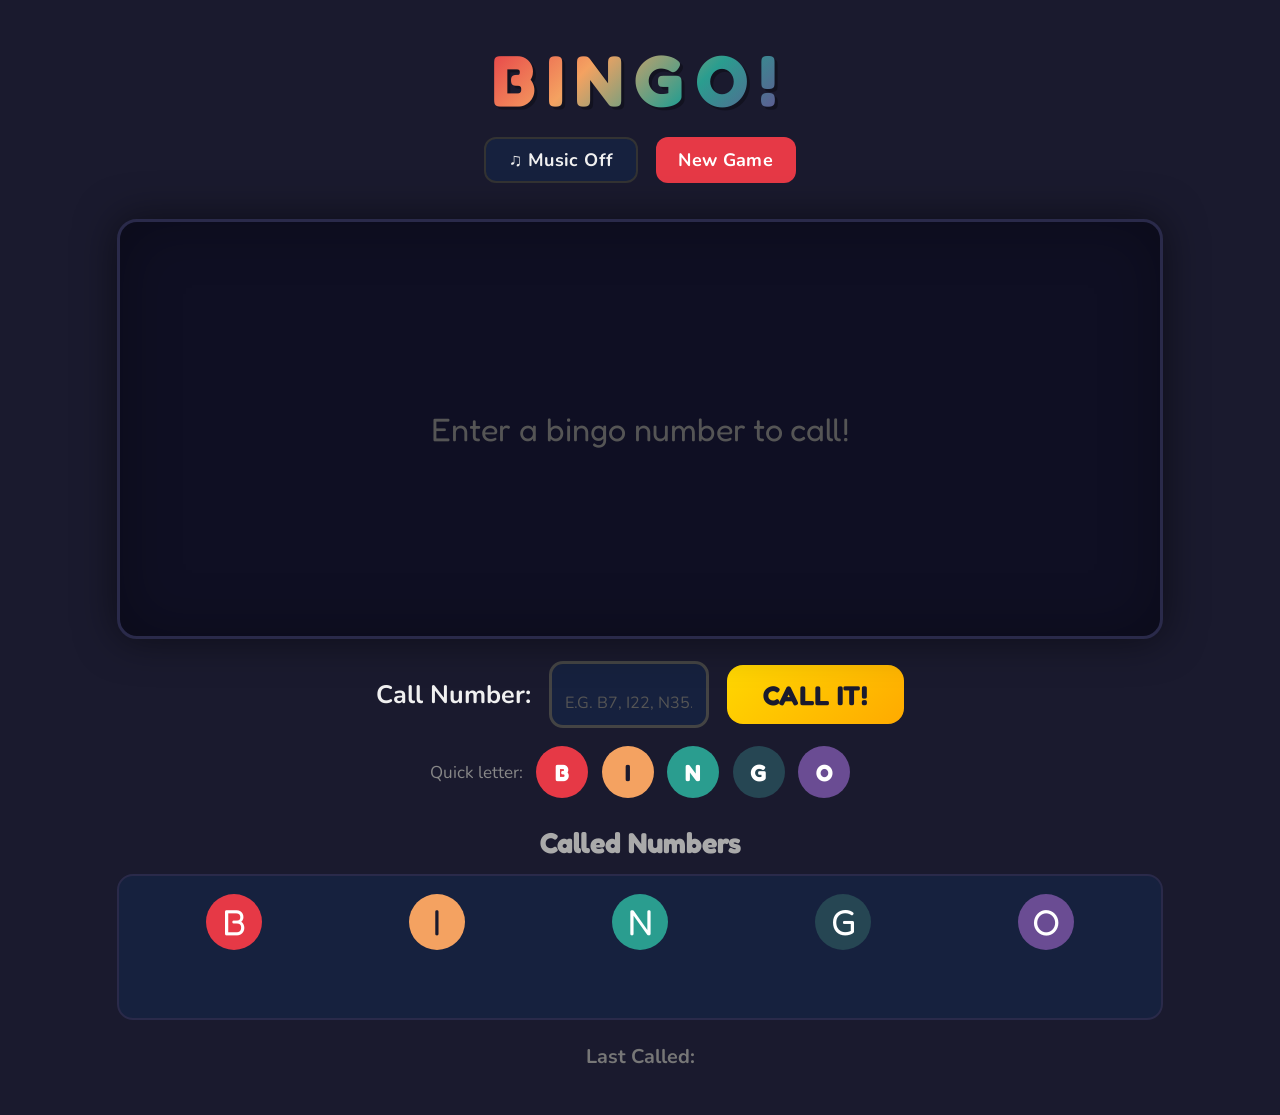
==== bingo-caller/index.html @ 9cc8d2f5 "Add Bingo Caller game with video reveal system New interactive bingo caller for senior activities — " ====
<!DOCTYPE html>
<html lang="en">
<head>
    <meta charset="UTF-8">
    <meta name="viewport" content="width=device-width, initial-scale=1.0">
    <title>BINGO Caller</title>
    <link rel="stylesheet" href="styles.css">
    <link rel="preconnect" href="https://fonts.googleapis.com">
    <link href="https://fonts.googleapis.com/css2?family=Fredoka+One&family=Nunito:wght@400;700;900&display=swap" rel="stylesheet">
</head>
<body>
    <div id="app">
        <!-- Header -->
        <header>
            <h1>BINGO!</h1>
            <div class="controls-row">
                <button id="music-toggle" class="btn btn-music" title="Toggle Music">
                    &#9835; Music Off
                </button>
                <button id="new-game-btn" class="btn btn-new-game" title="Start New Game">
                    New Game
                </button>
            </div>
        </header>

        <!-- Main Stage: Video + Number Reveal -->
        <div id="stage">
            <div id="video-container" class="hidden">
                <video id="ball-video" muted playsinline></video>
            </div>
            <div id="number-reveal" class="hidden">
                <div id="reveal-letter"></div>
                <div id="reveal-number"></div>
            </div>
            <div id="stage-prompt">
                <p>Enter a bingo number to call!</p>
            </div>
        </div>

        <!-- Input Area -->
        <div id="input-area">
            <div class="input-group">
                <label for="ball-input">Call Number:</label>
                <input type="text" id="ball-input" placeholder="e.g. B7, I22, N35..." maxlength="4" autocomplete="off">
                <button id="call-btn" class="btn btn-call">CALL IT!</button>
            </div>
            <div id="input-error" class="hidden"></div>
            <!-- Quick-pick buttons -->
            <div id="quick-pick">
                <span class="quick-label">Quick letter:</span>
                <button class="btn btn-letter" data-letter="B">B</button>
                <button class="btn btn-letter" data-letter="I">I</button>
                <button class="btn btn-letter" data-letter="N">N</button>
                <button class="btn btn-letter" data-letter="G">G</button>
                <button class="btn btn-letter" data-letter="O">O</button>
            </div>
        </div>

        <!-- Called Numbers History -->
        <div id="history-section">
            <h2>Called Numbers</h2>
            <div id="called-board">
                <!-- BINGO columns -->
                <div class="bingo-column">
                    <div class="column-header col-b">B</div>
                    <div class="column-numbers" id="col-B"></div>
                </div>
                <div class="bingo-column">
                    <div class="column-header col-i">I</div>
                    <div class="column-numbers" id="col-I"></div>
                </div>
                <div class="bingo-column">
                    <div class="column-header col-n">N</div>
                    <div class="column-numbers" id="col-N"></div>
                </div>
                <div class="bingo-column">
                    <div class="column-header col-g">G</div>
                    <div class="column-numbers" id="col-G"></div>
                </div>
                <div class="bingo-column">
                    <div class="column-header col-o">O</div>
                    <div class="column-numbers" id="col-O"></div>
                </div>
            </div>
        </div>

        <!-- Recent calls strip -->
        <div id="recent-strip">
            <h3>Last Called:</h3>
            <div id="recent-calls"></div>
        </div>
    </div>

    <!-- Background music audio element -->
    <audio id="bg-music" loop>
        <!-- Add your music files here. Example: -->
        <!-- <source src="music/bingo-tunes.mp3" type="audio/mpeg"> -->
    </audio>

    <script src="app.js"></script>
</body>
</html>
---- bingo-caller/styles.css ----
/* ========== RESET & BASE ========== */
*, *::before, *::after {
    margin: 0;
    padding: 0;
    box-sizing: border-box;
}

:root {
    --col-b: #e63946;
    --col-i: #f4a261;
    --col-n: #2a9d8f;
    --col-g: #264653;
    --col-o: #6a4c93;
    --bg-dark: #1a1a2e;
    --bg-card: #16213e;
    --text-light: #f0f0f0;
    --gold: #ffd700;
    --stage-bg: #0f0f23;
}

html {
    font-size: 18px;
}

body {
    font-family: 'Nunito', sans-serif;
    background: var(--bg-dark);
    color: var(--text-light);
    min-height: 100vh;
    overflow-x: hidden;
}

#app {
    max-width: 1100px;
    margin: 0 auto;
    padding: 1rem 1.5rem 2rem;
}

/* ========== HEADER ========== */
header {
    text-align: center;
    padding: 1rem 0;
    display: flex;
    flex-direction: column;
    align-items: center;
    gap: 0.75rem;
}

header h1 {
    font-family: 'Fredoka One', cursive;
    font-size: 4rem;
    background: linear-gradient(135deg, var(--col-b), var(--col-i), var(--col-n), var(--col-o));
    -webkit-background-clip: text;
    -webkit-text-fill-color: transparent;
    background-clip: text;
    letter-spacing: 0.15em;
    text-shadow: none;
    filter: drop-shadow(3px 3px 0 rgba(0,0,0,0.3));
}

.controls-row {
    display: flex;
    gap: 1rem;
}

/* ========== BUTTONS ========== */
.btn {
    font-family: 'Nunito', sans-serif;
    font-weight: 700;
    border: none;
    border-radius: 12px;
    cursor: pointer;
    transition: transform 0.15s, box-shadow 0.15s;
    letter-spacing: 0.02em;
}

.btn:hover {
    transform: translateY(-2px);
    box-shadow: 0 4px 15px rgba(0,0,0,0.3);
}

.btn:active {
    transform: translateY(0);
}

.btn-music {
    background: var(--bg-card);
    color: var(--text-light);
    padding: 0.5rem 1.25rem;
    font-size: 1rem;
    border: 2px solid #333;
}

.btn-music.active {
    background: var(--col-n);
    border-color: var(--col-n);
    color: #fff;
}

.btn-new-game {
    background: var(--col-b);
    color: #fff;
    padding: 0.5rem 1.25rem;
    font-size: 1rem;
}

.btn-call {
    background: linear-gradient(135deg, var(--gold), #ffaa00);
    color: #1a1a2e;
    padding: 0.75rem 2rem;
    font-size: 1.5rem;
    font-family: 'Fredoka One', cursive;
    border-radius: 16px;
    min-width: 160px;
}

.btn-call:disabled {
    opacity: 0.5;
    cursor: not-allowed;
    transform: none !important;
}

.btn-letter {
    width: 52px;
    height: 52px;
    font-size: 1.3rem;
    font-family: 'Fredoka One', cursive;
    color: #fff;
    border-radius: 50%;
}

.btn-letter[data-letter="B"] { background: var(--col-b); }
.btn-letter[data-letter="I"] { background: var(--col-i); color: #1a1a2e; }
.btn-letter[data-letter="N"] { background: var(--col-n); }
.btn-letter[data-letter="G"] { background: var(--col-g); }
.btn-letter[data-letter="O"] { background: var(--col-o); }

/* ========== STAGE (video + reveal) ========== */
#stage {
    position: relative;
    width: 100%;
    aspect-ratio: 16 / 9;
    max-height: 420px;
    background: var(--stage-bg);
    border-radius: 20px;
    overflow: hidden;
    margin: 1rem auto;
    display: flex;
    align-items: center;
    justify-content: center;
    border: 3px solid #2a2a4a;
    box-shadow: 0 0 40px rgba(0,0,0,0.5), inset 0 0 60px rgba(0,0,0,0.3);
}

#video-container {
    position: absolute;
    inset: 0;
    display: flex;
    align-items: center;
    justify-content: center;
    background: #000;
}

#video-container video {
    width: 100%;
    height: 100%;
    object-fit: cover;
}

#number-reveal {
    position: absolute;
    inset: 0;
    display: flex;
    flex-direction: column;
    align-items: center;
    justify-content: center;
    z-index: 2;
}

#reveal-letter {
    font-family: 'Fredoka One', cursive;
    font-size: 3rem;
    opacity: 0.8;
    letter-spacing: 0.1em;
}

#reveal-number {
    font-family: 'Fredoka One', cursive;
    font-size: 10rem;
    line-height: 1;
    text-shadow: 0 0 30px rgba(255,215,0,0.6), 0 0 60px rgba(255,215,0,0.3);
}

/* Reveal animation */
#number-reveal.animate-in #reveal-letter {
    animation: dropIn 0.5s ease-out forwards;
}

#number-reveal.animate-in #reveal-number {
    animation: scaleReveal 0.6s ease-out 0.2s forwards;
    opacity: 0;
}

@keyframes dropIn {
    from { transform: translateY(-40px); opacity: 0; }
    to   { transform: translateY(0); opacity: 0.8; }
}

@keyframes scaleReveal {
    0%   { transform: scale(0.3); opacity: 0; }
    70%  { transform: scale(1.15); opacity: 1; }
    100% { transform: scale(1); opacity: 1; }
}

#stage-prompt {
    text-align: center;
}

#stage-prompt p {
    font-size: 1.8rem;
    font-family: 'Fredoka One', cursive;
    color: #555;
}

/* Color coding for reveal */
.letter-B { color: var(--col-b); }
.letter-I { color: var(--col-i); }
.letter-N { color: var(--col-n); }
.letter-G { color: var(--col-g); }
.letter-O { color: var(--col-o); }

.hidden {
    display: none !important;
}

/* ========== INPUT AREA ========== */
#input-area {
    text-align: center;
    margin: 1.25rem 0;
}

.input-group {
    display: flex;
    align-items: center;
    justify-content: center;
    gap: 1rem;
    flex-wrap: wrap;
}

.input-group label {
    font-size: 1.4rem;
    font-weight: 700;
}

#ball-input {
    font-family: 'Fredoka One', cursive;
    font-size: 2rem;
    width: 160px;
    text-align: center;
    padding: 0.5rem 0.75rem;
    border-radius: 14px;
    border: 3px solid #444;
    background: var(--bg-card);
    color: var(--gold);
    outline: none;
    text-transform: uppercase;
    transition: border-color 0.2s;
}

#ball-input:focus {
    border-color: var(--gold);
}

#ball-input::placeholder {
    font-family: 'Nunito', sans-serif;
    font-size: 0.9rem;
    color: #555;
}

#input-error {
    color: #ff6b6b;
    font-weight: 700;
    margin-top: 0.5rem;
    font-size: 1.1rem;
}

#quick-pick {
    display: flex;
    align-items: center;
    justify-content: center;
    gap: 0.75rem;
    margin-top: 1rem;
}

.quick-label {
    font-size: 0.95rem;
    color: #888;
}

/* ========== CALLED NUMBERS BOARD ========== */
#history-section {
    margin-top: 1.5rem;
}

#history-section h2 {
    text-align: center;
    font-family: 'Fredoka One', cursive;
    font-size: 1.6rem;
    margin-bottom: 0.75rem;
    color: #aaa;
}

#called-board {
    display: grid;
    grid-template-columns: repeat(5, 1fr);
    gap: 0.5rem;
    background: var(--bg-card);
    border-radius: 16px;
    padding: 1rem;
    border: 2px solid #2a2a4a;
}

.bingo-column {
    display: flex;
    flex-direction: column;
    align-items: center;
    gap: 0.35rem;
}

.column-header {
    font-family: 'Fredoka One', cursive;
    font-size: 2rem;
    width: 56px;
    height: 56px;
    border-radius: 50%;
    display: flex;
    align-items: center;
    justify-content: center;
    color: #fff;
    margin-bottom: 0.25rem;
}

.col-b { background: var(--col-b); }
.col-i { background: var(--col-i); color: #1a1a2e; }
.col-n { background: var(--col-n); }
.col-g { background: var(--col-g); }
.col-o { background: var(--col-o); }

.column-numbers {
    display: flex;
    flex-direction: column;
    align-items: center;
    gap: 0.3rem;
    min-height: 40px;
}

.called-number {
    font-family: 'Fredoka One', cursive;
    font-size: 1.4rem;
    width: 48px;
    height: 48px;
    border-radius: 50%;
    display: flex;
    align-items: center;
    justify-content: center;
    color: #fff;
    animation: popIn 0.4s ease-out;
}

.called-number.col-b { background: var(--col-b); }
.called-number.col-i { background: var(--col-i); color: #1a1a2e; }
.called-number.col-n { background: var(--col-n); }
.called-number.col-g { background: var(--col-g); }
.called-number.col-o { background: var(--col-o); }

@keyframes popIn {
    0%   { transform: scale(0); opacity: 0; }
    70%  { transform: scale(1.2); }
    100% { transform: scale(1); opacity: 1; }
}

/* ========== RECENT CALLS STRIP ========== */
#recent-strip {
    margin-top: 1.25rem;
    text-align: center;
}

#recent-strip h3 {
    font-size: 1.1rem;
    color: #777;
    margin-bottom: 0.5rem;
}

#recent-calls {
    display: flex;
    justify-content: center;
    gap: 0.5rem;
    flex-wrap: wrap;
}

.recent-ball {
    font-family: 'Fredoka One', cursive;
    font-size: 1rem;
    padding: 0.4rem 0.8rem;
    border-radius: 20px;
    color: #fff;
    opacity: 0.7;
}

.recent-ball:first-child {
    opacity: 1;
    font-size: 1.2rem;
    box-shadow: 0 0 12px rgba(255,215,0,0.4);
}

.recent-ball.col-b { background: var(--col-b); }
.recent-ball.col-i { background: var(--col-i); color: #1a1a2e; }
.recent-ball.col-n { background: var(--col-n); }
.recent-ball.col-g { background: var(--col-g); }
.recent-ball.col-o { background: var(--col-o); }

/* ========== NEW GAME MODAL ========== */
#confirm-overlay {
    position: fixed;
    inset: 0;
    background: rgba(0,0,0,0.7);
    display: flex;
    align-items: center;
    justify-content: center;
    z-index: 100;
}

.confirm-box {
    background: var(--bg-card);
    border: 2px solid var(--gold);
    border-radius: 20px;
    padding: 2rem 3rem;
    text-align: center;
}

.confirm-box p {
    font-size: 1.4rem;
    margin-bottom: 1.5rem;
}

.confirm-box .btn {
    margin: 0 0.5rem;
    padding: 0.6rem 1.5rem;
    font-size: 1.1rem;
}

.confirm-yes {
    background: var(--col-b);
    color: #fff;
}

.confirm-no {
    background: #444;
    color: #fff;
}

/* ========== RESPONSIVE ========== */
@media (max-width: 700px) {
    html { font-size: 15px; }

    header h1 { font-size: 3rem; }

    #stage { max-height: 260px; }

    #reveal-number { font-size: 6rem; }
    #reveal-letter { font-size: 2rem; }

    .column-header {
        width: 42px;
        height: 42px;
        font-size: 1.5rem;
    }

    .called-number {
        width: 38px;
        height: 38px;
        font-size: 1.1rem;
    }

    .btn-call {
        font-size: 1.2rem;
        padding: 0.6rem 1.5rem;
    }

    #ball-input {
        font-size: 1.5rem;
        width: 130px;
    }
}
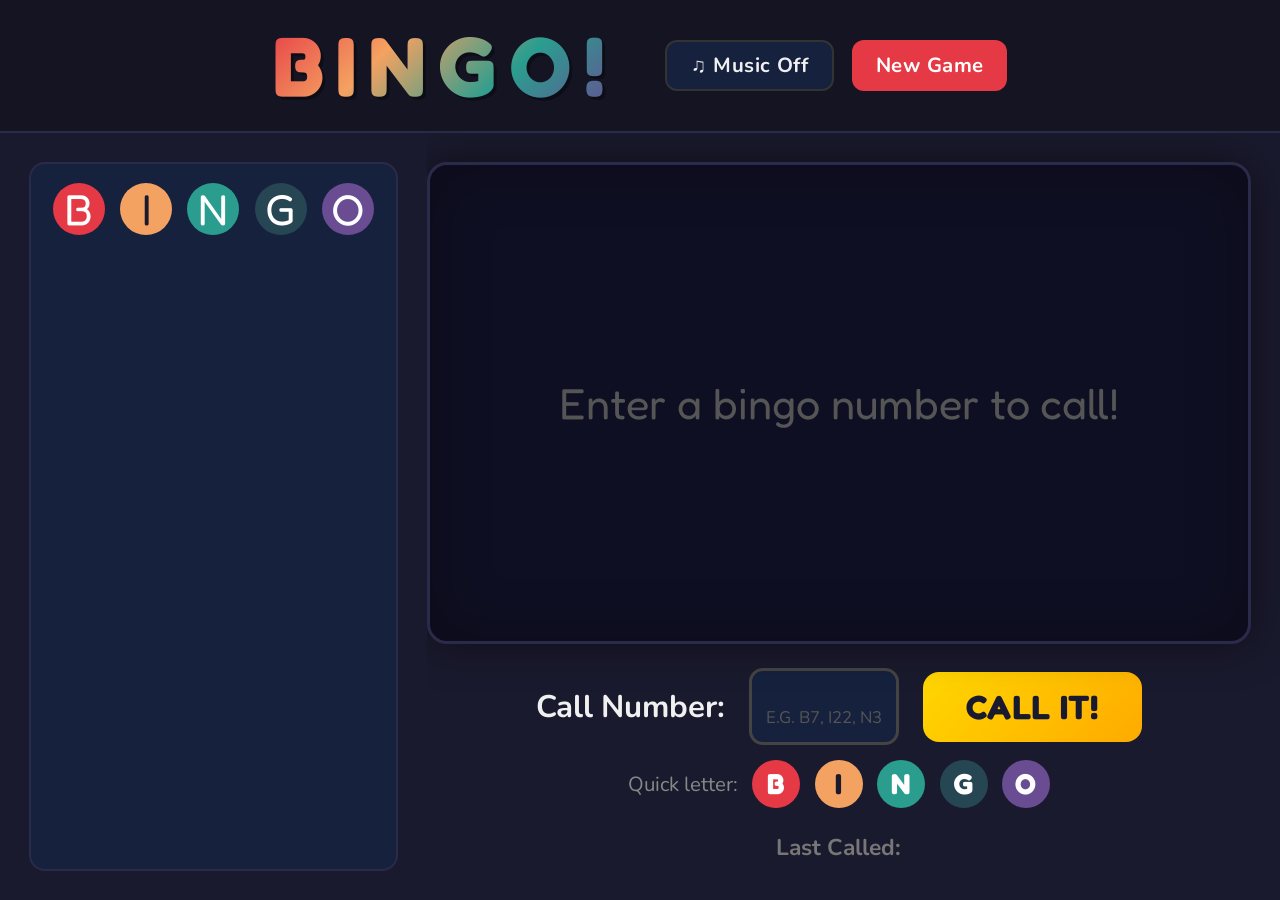
==== commit 02568d60: "Redesign bingo caller for 4K TV single-screen display Two-panel layout: called numbers board on the " ====
--- a/bingo-caller/index.html
+++ b/bingo-caller/index.html
@@ -23,44 +23,9 @@
             </div>
         </header>
 
-        <!-- Main Stage: Video + Number Reveal -->
-        <div id="stage">
-            <div id="video-container" class="hidden">
-                <video id="ball-video" muted playsinline></video>
-            </div>
-            <div id="number-reveal" class="hidden">
-                <div id="reveal-letter"></div>
-                <div id="reveal-number"></div>
-            </div>
-            <div id="stage-prompt">
-                <p>Enter a bingo number to call!</p>
-            </div>
-        </div>
-
-        <!-- Input Area -->
-        <div id="input-area">
-            <div class="input-group">
-                <label for="ball-input">Call Number:</label>
-                <input type="text" id="ball-input" placeholder="e.g. B7, I22, N35..." maxlength="4" autocomplete="off">
-                <button id="call-btn" class="btn btn-call">CALL IT!</button>
-            </div>
-            <div id="input-error" class="hidden"></div>
-            <!-- Quick-pick buttons -->
-            <div id="quick-pick">
-                <span class="quick-label">Quick letter:</span>
-                <button class="btn btn-letter" data-letter="B">B</button>
-                <button class="btn btn-letter" data-letter="I">I</button>
-                <button class="btn btn-letter" data-letter="N">N</button>
-                <button class="btn btn-letter" data-letter="G">G</button>
-                <button class="btn btn-letter" data-letter="O">O</button>
-            </div>
-        </div>
-
-        <!-- Called Numbers History -->
-        <div id="history-section">
-            <h2>Called Numbers</h2>
+        <!-- LEFT PANEL: Called Numbers Board -->
+        <div class="left-panel">
             <div id="called-board">
-                <!-- BINGO columns -->
                 <div class="bingo-column">
                     <div class="column-header col-b">B</div>
                     <div class="column-numbers" id="col-B"></div>
@@ -84,16 +49,50 @@
             </div>
         </div>
 
-        <!-- Recent calls strip -->
-        <div id="recent-strip">
-            <h3>Last Called:</h3>
-            <div id="recent-calls"></div>
+        <!-- RIGHT PANEL: Stage + Input + Recent -->
+        <div class="right-panel">
+            <!-- Main Stage: Video + Number Reveal -->
+            <div id="stage">
+                <div id="video-container" class="hidden">
+                    <video id="ball-video" muted playsinline></video>
+                </div>
+                <div id="number-reveal" class="hidden">
+                    <div id="reveal-letter"></div>
+                    <div id="reveal-number"></div>
+                </div>
+                <div id="stage-prompt">
+                    <p>Enter a bingo number to call!</p>
+                </div>
+            </div>
+
+            <!-- Input Area -->
+            <div id="input-area">
+                <div class="input-group">
+                    <label for="ball-input">Call Number:</label>
+                    <input type="text" id="ball-input" placeholder="e.g. B7, I22, N35..." maxlength="4" autocomplete="off">
+                    <button id="call-btn" class="btn btn-call">CALL IT!</button>
+                </div>
+                <div id="input-error" class="hidden"></div>
+                <div id="quick-pick">
+                    <span class="quick-label">Quick letter:</span>
+                    <button class="btn btn-letter" data-letter="B">B</button>
+                    <button class="btn btn-letter" data-letter="I">I</button>
+                    <button class="btn btn-letter" data-letter="N">N</button>
+                    <button class="btn btn-letter" data-letter="G">G</button>
+                    <button class="btn btn-letter" data-letter="O">O</button>
+                </div>
+            </div>
+
+            <!-- Recent calls strip -->
+            <div id="recent-strip">
+                <h3>Last Called:</h3>
+                <div id="recent-calls"></div>
+            </div>
         </div>
     </div>
 
     <!-- Background music audio element -->
     <audio id="bg-music" loop>
-        <!-- Add your music files here. Example: -->
         <!-- <source src="music/bingo-tunes.mp3" type="audio/mpeg"> -->
     </audio>
 
--- a/bingo-caller/styles.css
+++ b/bingo-caller/styles.css
@@ -18,49 +18,54 @@
     --stage-bg: #0f0f23;
 }
 
-html {
-    font-size: 18px;
+html, body {
+    height: 100%;
+    overflow: hidden;
+    font-size: 24px;
 }
 
 body {
     font-family: 'Nunito', sans-serif;
     background: var(--bg-dark);
     color: var(--text-light);
-    min-height: 100vh;
-    overflow-x: hidden;
-}
-
+}
+
+/* ========== GRID LAYOUT — FULL SCREEN ========== */
 #app {
-    max-width: 1100px;
-    margin: 0 auto;
-    padding: 1rem 1.5rem 2rem;
-}
-
-/* ========== HEADER ========== */
+    display: grid;
+    grid-template-columns: 1fr 2fr;
+    grid-template-rows: auto 1fr;
+    height: 100vh;
+    width: 100vw;
+    overflow: hidden;
+}
+
+/* ========== HEADER (spans full width) ========== */
 header {
-    text-align: center;
-    padding: 1rem 0;
-    display: flex;
-    flex-direction: column;
-    align-items: center;
-    gap: 0.75rem;
+    grid-column: 1 / -1;
+    display: flex;
+    align-items: center;
+    justify-content: center;
+    gap: 2rem;
+    padding: 0.6rem 2rem;
+    background: rgba(0,0,0,0.25);
+    border-bottom: 2px solid #2a2a4a;
 }
 
 header h1 {
     font-family: 'Fredoka One', cursive;
-    font-size: 4rem;
+    font-size: 3.5rem;
     background: linear-gradient(135deg, var(--col-b), var(--col-i), var(--col-n), var(--col-o));
     -webkit-background-clip: text;
     -webkit-text-fill-color: transparent;
     background-clip: text;
     letter-spacing: 0.15em;
-    text-shadow: none;
     filter: drop-shadow(3px 3px 0 rgba(0,0,0,0.3));
 }
 
 .controls-row {
     display: flex;
-    gap: 1rem;
+    gap: 0.75rem;
 }
 
 /* ========== BUTTONS ========== */
@@ -86,8 +91,8 @@
 .btn-music {
     background: var(--bg-card);
     color: var(--text-light);
-    padding: 0.5rem 1.25rem;
-    font-size: 1rem;
+    padding: 0.4rem 1rem;
+    font-size: 0.85rem;
     border: 2px solid #333;
 }
 
@@ -100,18 +105,18 @@
 .btn-new-game {
     background: var(--col-b);
     color: #fff;
-    padding: 0.5rem 1.25rem;
-    font-size: 1rem;
+    padding: 0.4rem 1rem;
+    font-size: 0.85rem;
 }
 
 .btn-call {
     background: linear-gradient(135deg, var(--gold), #ffaa00);
     color: #1a1a2e;
-    padding: 0.75rem 2rem;
-    font-size: 1.5rem;
+    padding: 0.6rem 1.8rem;
+    font-size: 1.4rem;
     font-family: 'Fredoka One', cursive;
     border-radius: 16px;
-    min-width: 160px;
+    min-width: 140px;
 }
 
 .btn-call:disabled {
@@ -121,9 +126,9 @@
 }
 
 .btn-letter {
-    width: 52px;
-    height: 52px;
-    font-size: 1.3rem;
+    width: 48px;
+    height: 48px;
+    font-size: 1.2rem;
     font-family: 'Fredoka One', cursive;
     color: #fff;
     border-radius: 50%;
@@ -135,16 +140,107 @@
 .btn-letter[data-letter="G"] { background: var(--col-g); }
 .btn-letter[data-letter="O"] { background: var(--col-o); }
 
+/* ========== LEFT PANEL — CALLED NUMBERS ========== */
+.left-panel {
+    grid-column: 1;
+    grid-row: 2;
+    display: flex;
+    align-items: stretch;
+    padding: 1.2rem;
+    overflow: hidden;
+}
+
+#called-board {
+    display: grid;
+    grid-template-columns: repeat(5, 1fr);
+    gap: 0.4rem;
+    background: var(--bg-card);
+    border-radius: 16px;
+    padding: 0.8rem;
+    border: 2px solid #2a2a4a;
+    width: 100%;
+    align-content: start;
+}
+
+.bingo-column {
+    display: flex;
+    flex-direction: column;
+    align-items: center;
+    gap: 0.25rem;
+}
+
+.column-header {
+    font-family: 'Fredoka One', cursive;
+    font-size: 1.8rem;
+    width: 52px;
+    height: 52px;
+    border-radius: 50%;
+    display: flex;
+    align-items: center;
+    justify-content: center;
+    color: #fff;
+    margin-bottom: 0.2rem;
+    flex-shrink: 0;
+}
+
+.col-b { background: var(--col-b); }
+.col-i { background: var(--col-i); color: #1a1a2e; }
+.col-n { background: var(--col-n); }
+.col-g { background: var(--col-g); }
+.col-o { background: var(--col-o); }
+
+.column-numbers {
+    display: flex;
+    flex-direction: column;
+    align-items: center;
+    gap: 0.2rem;
+}
+
+.called-number {
+    font-family: 'Fredoka One', cursive;
+    font-size: 1.1rem;
+    width: 42px;
+    height: 42px;
+    border-radius: 50%;
+    display: flex;
+    align-items: center;
+    justify-content: center;
+    color: #fff;
+    animation: popIn 0.4s ease-out;
+    flex-shrink: 0;
+}
+
+.called-number.col-b { background: var(--col-b); }
+.called-number.col-i { background: var(--col-i); color: #1a1a2e; }
+.called-number.col-n { background: var(--col-n); }
+.called-number.col-g { background: var(--col-g); }
+.called-number.col-o { background: var(--col-o); }
+
+@keyframes popIn {
+    0%   { transform: scale(0); opacity: 0; }
+    70%  { transform: scale(1.2); }
+    100% { transform: scale(1); opacity: 1; }
+}
+
+/* ========== RIGHT PANEL — STAGE + INPUT ========== */
+.right-panel {
+    grid-column: 2;
+    grid-row: 2;
+    display: flex;
+    flex-direction: column;
+    padding: 1.2rem 1.2rem 1.2rem 0;
+    gap: 1rem;
+    overflow: hidden;
+}
+
 /* ========== STAGE (video + reveal) ========== */
 #stage {
     position: relative;
-    width: 100%;
-    aspect-ratio: 16 / 9;
-    max-height: 420px;
+    flex: 1;
+    min-height: 0;
     background: var(--stage-bg);
     border-radius: 20px;
     overflow: hidden;
-    margin: 1rem auto;
     display: flex;
     align-items: center;
     justify-content: center;
@@ -236,7 +332,7 @@
 /* ========== INPUT AREA ========== */
 #input-area {
     text-align: center;
-    margin: 1.25rem 0;
+    flex-shrink: 0;
 }
 
 .input-group {
@@ -244,20 +340,19 @@
     align-items: center;
     justify-content: center;
     gap: 1rem;
-    flex-wrap: wrap;
 }
 
 .input-group label {
-    font-size: 1.4rem;
+    font-size: 1.3rem;
     font-weight: 700;
 }
 
 #ball-input {
     font-family: 'Fredoka One', cursive;
-    font-size: 2rem;
-    width: 160px;
+    font-size: 1.8rem;
+    width: 150px;
     text-align: center;
-    padding: 0.5rem 0.75rem;
+    padding: 0.4rem 0.6rem;
     border-radius: 14px;
     border: 3px solid #444;
     background: var(--bg-card);
@@ -273,135 +368,53 @@
 
 #ball-input::placeholder {
     font-family: 'Nunito', sans-serif;
-    font-size: 0.9rem;
+    font-size: 0.7rem;
     color: #555;
 }
 
 #input-error {
     color: #ff6b6b;
     font-weight: 700;
-    margin-top: 0.5rem;
-    font-size: 1.1rem;
+    margin-top: 0.3rem;
+    font-size: 1rem;
 }
 
 #quick-pick {
     display: flex;
     align-items: center;
     justify-content: center;
-    gap: 0.75rem;
-    margin-top: 1rem;
+    gap: 0.6rem;
+    margin-top: 0.6rem;
 }
 
 .quick-label {
-    font-size: 0.95rem;
+    font-size: 0.85rem;
     color: #888;
-}
-
-/* ========== CALLED NUMBERS BOARD ========== */
-#history-section {
-    margin-top: 1.5rem;
-}
-
-#history-section h2 {
-    text-align: center;
-    font-family: 'Fredoka One', cursive;
-    font-size: 1.6rem;
-    margin-bottom: 0.75rem;
-    color: #aaa;
-}
-
-#called-board {
-    display: grid;
-    grid-template-columns: repeat(5, 1fr);
-    gap: 0.5rem;
-    background: var(--bg-card);
-    border-radius: 16px;
-    padding: 1rem;
-    border: 2px solid #2a2a4a;
-}
-
-.bingo-column {
-    display: flex;
-    flex-direction: column;
-    align-items: center;
-    gap: 0.35rem;
-}
-
-.column-header {
-    font-family: 'Fredoka One', cursive;
-    font-size: 2rem;
-    width: 56px;
-    height: 56px;
-    border-radius: 50%;
-    display: flex;
-    align-items: center;
-    justify-content: center;
-    color: #fff;
-    margin-bottom: 0.25rem;
-}
-
-.col-b { background: var(--col-b); }
-.col-i { background: var(--col-i); color: #1a1a2e; }
-.col-n { background: var(--col-n); }
-.col-g { background: var(--col-g); }
-.col-o { background: var(--col-o); }
-
-.column-numbers {
-    display: flex;
-    flex-direction: column;
-    align-items: center;
-    gap: 0.3rem;
-    min-height: 40px;
-}
-
-.called-number {
-    font-family: 'Fredoka One', cursive;
-    font-size: 1.4rem;
-    width: 48px;
-    height: 48px;
-    border-radius: 50%;
-    display: flex;
-    align-items: center;
-    justify-content: center;
-    color: #fff;
-    animation: popIn 0.4s ease-out;
-}
-
-.called-number.col-b { background: var(--col-b); }
-.called-number.col-i { background: var(--col-i); color: #1a1a2e; }
-.called-number.col-n { background: var(--col-n); }
-.called-number.col-g { background: var(--col-g); }
-.called-number.col-o { background: var(--col-o); }
-
-@keyframes popIn {
-    0%   { transform: scale(0); opacity: 0; }
-    70%  { transform: scale(1.2); }
-    100% { transform: scale(1); opacity: 1; }
 }
 
 /* ========== RECENT CALLS STRIP ========== */
 #recent-strip {
-    margin-top: 1.25rem;
     text-align: center;
+    flex-shrink: 0;
 }
 
 #recent-strip h3 {
-    font-size: 1.1rem;
+    font-size: 0.95rem;
     color: #777;
-    margin-bottom: 0.5rem;
+    margin-bottom: 0.35rem;
 }
 
 #recent-calls {
     display: flex;
     justify-content: center;
-    gap: 0.5rem;
+    gap: 0.4rem;
     flex-wrap: wrap;
 }
 
 .recent-ball {
     font-family: 'Fredoka One', cursive;
-    font-size: 1rem;
-    padding: 0.4rem 0.8rem;
+    font-size: 0.85rem;
+    padding: 0.3rem 0.7rem;
     border-radius: 20px;
     color: #fff;
     opacity: 0.7;
@@ -409,7 +422,7 @@
 
 .recent-ball:first-child {
     opacity: 1;
-    font-size: 1.2rem;
+    font-size: 1rem;
     box-shadow: 0 0 12px rgba(255,215,0,0.4);
 }
 
@@ -458,37 +471,3 @@
     background: #444;
     color: #fff;
 }
-
-/* ========== RESPONSIVE ========== */
-@media (max-width: 700px) {
-    html { font-size: 15px; }
-
-    header h1 { font-size: 3rem; }
-
-    #stage { max-height: 260px; }
-
-    #reveal-number { font-size: 6rem; }
-    #reveal-letter { font-size: 2rem; }
-
-    .column-header {
-        width: 42px;
-        height: 42px;
-        font-size: 1.5rem;
-    }
-
-    .called-number {
-        width: 38px;
-        height: 38px;
-        font-size: 1.1rem;
-    }
-
-    .btn-call {
-        font-size: 1.2rem;
-        padding: 0.6rem 1.5rem;
-    }
-
-    #ball-input {
-        font-size: 1.5rem;
-        width: 130px;
-    }
-}
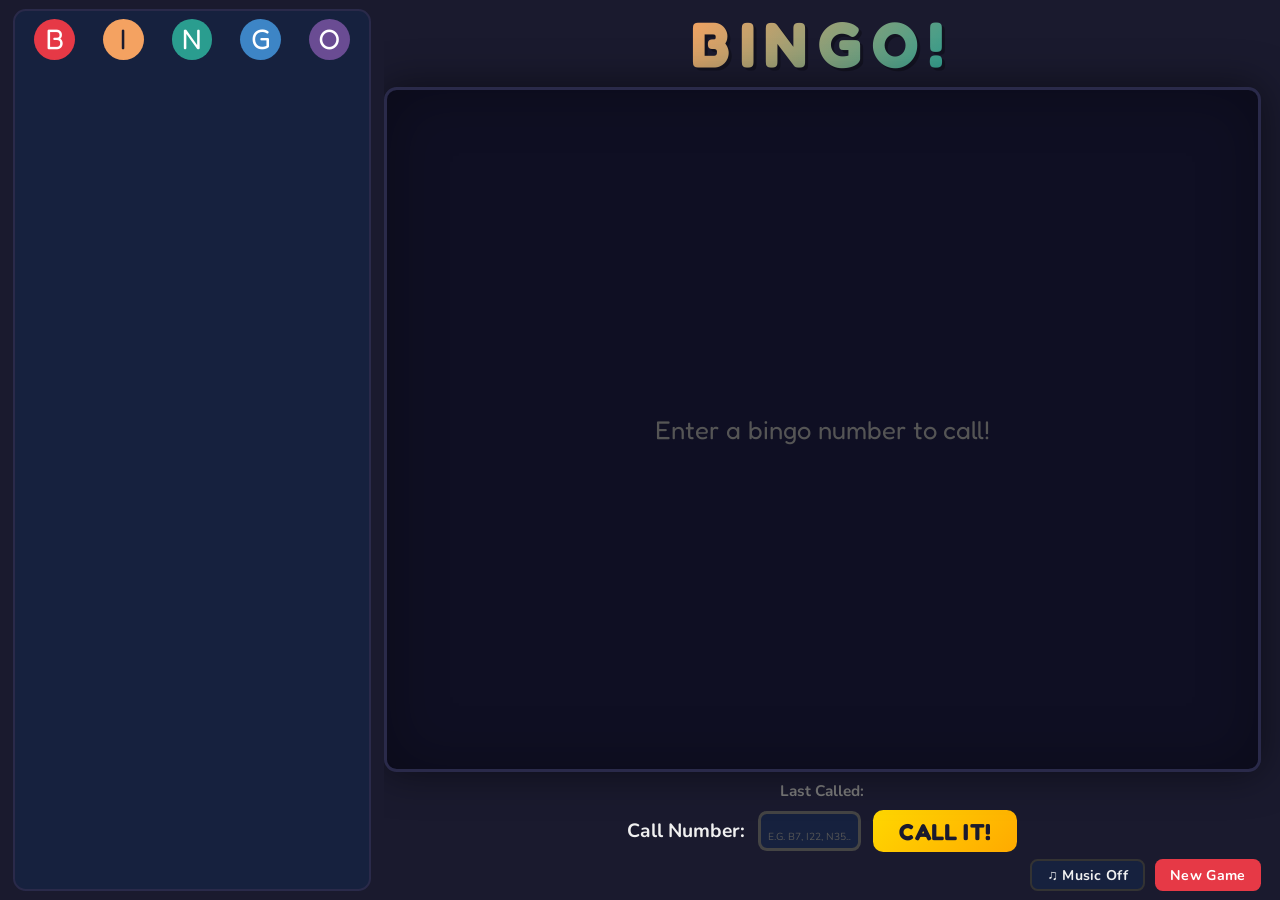
==== commit 0f989426: "Rework layout to match reference design and use viewport units Moved BINGO title above stage, Music/" ====
--- a/bingo-caller/index.html
+++ b/bingo-caller/index.html
@@ -10,19 +10,6 @@
 </head>
 <body>
     <div id="app">
-        <!-- Header -->
-        <header>
-            <h1>BINGO!</h1>
-            <div class="controls-row">
-                <button id="music-toggle" class="btn btn-music" title="Toggle Music">
-                    &#9835; Music Off
-                </button>
-                <button id="new-game-btn" class="btn btn-new-game" title="Start New Game">
-                    New Game
-                </button>
-            </div>
-        </header>
-
         <!-- LEFT PANEL: Called Numbers Board -->
         <div class="left-panel">
             <div id="called-board">
@@ -49,8 +36,10 @@
             </div>
         </div>
 
-        <!-- RIGHT PANEL: Stage + Input + Recent -->
+        <!-- RIGHT PANEL: Title + Stage + Recent + Input + Controls -->
         <div class="right-panel">
+            <h1 class="title">BINGO!</h1>
+
             <!-- Main Stage: Video + Number Reveal -->
             <div id="stage">
                 <div id="video-container" class="hidden">
@@ -65,6 +54,12 @@
                 </div>
             </div>
 
+            <!-- Recent calls strip -->
+            <div id="recent-strip">
+                <h3>Last Called:</h3>
+                <div id="recent-calls"></div>
+            </div>
+
             <!-- Input Area -->
             <div id="input-area">
                 <div class="input-group">
@@ -73,20 +68,16 @@
                     <button id="call-btn" class="btn btn-call">CALL IT!</button>
                 </div>
                 <div id="input-error" class="hidden"></div>
-                <div id="quick-pick">
-                    <span class="quick-label">Quick letter:</span>
-                    <button class="btn btn-letter" data-letter="B">B</button>
-                    <button class="btn btn-letter" data-letter="I">I</button>
-                    <button class="btn btn-letter" data-letter="N">N</button>
-                    <button class="btn btn-letter" data-letter="G">G</button>
-                    <button class="btn btn-letter" data-letter="O">O</button>
-                </div>
             </div>
 
-            <!-- Recent calls strip -->
-            <div id="recent-strip">
-                <h3>Last Called:</h3>
-                <div id="recent-calls"></div>
+            <!-- Bottom controls -->
+            <div class="bottom-controls">
+                <button id="music-toggle" class="btn btn-music" title="Toggle Music">
+                    &#9835; Music Off
+                </button>
+                <button id="new-game-btn" class="btn btn-new-game" title="Start New Game">
+                    New Game
+                </button>
             </div>
         </div>
     </div>
--- a/bingo-caller/styles.css
+++ b/bingo-caller/styles.css
@@ -9,7 +9,7 @@
     --col-b: #e63946;
     --col-i: #f4a261;
     --col-n: #2a9d8f;
-    --col-g: #264653;
+    --col-g: #3d85c6;
     --col-o: #6a4c93;
     --bg-dark: #1a1a2e;
     --bg-card: #16213e;
@@ -21,7 +21,6 @@
 html, body {
     height: 100%;
     overflow: hidden;
-    font-size: 24px;
 }
 
 body {
@@ -30,207 +29,173 @@
     color: var(--text-light);
 }
 
-/* ========== GRID LAYOUT — FULL SCREEN ========== */
+/* ========== TWO-PANEL LAYOUT ========== */
 #app {
     display: grid;
-    grid-template-columns: 1fr 2fr;
-    grid-template-rows: auto 1fr;
+    grid-template-columns: 30% 1fr;
     height: 100vh;
     width: 100vw;
     overflow: hidden;
 }
 
-/* ========== HEADER (spans full width) ========== */
-header {
-    grid-column: 1 / -1;
-    display: flex;
-    align-items: center;
-    justify-content: center;
-    gap: 2rem;
-    padding: 0.6rem 2rem;
-    background: rgba(0,0,0,0.25);
-    border-bottom: 2px solid #2a2a4a;
-}
-
-header h1 {
-    font-family: 'Fredoka One', cursive;
-    font-size: 3.5rem;
+/* ========== BUTTONS ========== */
+.btn {
+    font-family: 'Nunito', sans-serif;
+    font-weight: 700;
+    border: none;
+    border-radius: 0.6vw;
+    cursor: pointer;
+    transition: transform 0.15s, box-shadow 0.15s;
+    letter-spacing: 0.02em;
+}
+
+.btn:hover {
+    transform: translateY(-2px);
+    box-shadow: 0 4px 15px rgba(0,0,0,0.3);
+}
+
+.btn:active {
+    transform: translateY(0);
+}
+
+.btn-music {
+    background: var(--bg-card);
+    color: var(--text-light);
+    padding: 0.5vh 1.2vw;
+    font-size: 1.1vw;
+    border: 2px solid #333;
+}
+
+.btn-music.active {
+    background: var(--col-n);
+    border-color: var(--col-n);
+    color: #fff;
+}
+
+.btn-new-game {
+    background: var(--col-b);
+    color: #fff;
+    padding: 0.5vh 1.2vw;
+    font-size: 1.1vw;
+}
+
+.btn-call {
+    background: linear-gradient(135deg, var(--gold), #ffaa00);
+    color: #1a1a2e;
+    padding: 0.8vh 2vw;
+    font-size: 1.8vw;
+    font-family: 'Fredoka One', cursive;
+    border-radius: 0.8vw;
+}
+
+.btn-call:disabled {
+    opacity: 0.5;
+    cursor: not-allowed;
+    transform: none !important;
+}
+
+/* ========== LEFT PANEL — CALLED NUMBERS ========== */
+.left-panel {
+    display: flex;
+    align-items: stretch;
+    padding: 1vh 1vw;
+    overflow: hidden;
+}
+
+#called-board {
+    display: grid;
+    grid-template-columns: repeat(5, 1fr);
+    gap: 0.3vw;
+    background: var(--bg-card);
+    border-radius: 1vw;
+    padding: 0.6vw;
+    border: 2px solid #2a2a4a;
+    width: 100%;
+    align-content: start;
+}
+
+.bingo-column {
+    display: flex;
+    flex-direction: column;
+    align-items: center;
+    gap: 0.4vh;
+}
+
+.column-header {
+    font-family: 'Fredoka One', cursive;
+    font-size: 2.2vw;
+    width: 3.2vw;
+    height: 3.2vw;
+    border-radius: 50%;
+    display: flex;
+    align-items: center;
+    justify-content: center;
+    color: #fff;
+    margin-bottom: 0.3vh;
+    flex-shrink: 0;
+}
+
+.col-b { background: var(--col-b); }
+.col-i { background: var(--col-i); color: #1a1a2e; }
+.col-n { background: var(--col-n); }
+.col-g { background: var(--col-g); }
+.col-o { background: var(--col-o); }
+
+.column-numbers {
+    display: flex;
+    flex-direction: column;
+    align-items: center;
+    gap: 0.3vh;
+}
+
+.called-number {
+    font-family: 'Fredoka One', cursive;
+    font-size: 1.4vw;
+    width: 2.8vw;
+    height: 2.8vw;
+    border-radius: 50%;
+    display: flex;
+    align-items: center;
+    justify-content: center;
+    color: #fff;
+    animation: popIn 0.4s ease-out;
+    flex-shrink: 0;
+}
+
+.called-number.col-b { background: var(--col-b); }
+.called-number.col-i { background: var(--col-i); color: #1a1a2e; }
+.called-number.col-n { background: var(--col-n); }
+.called-number.col-g { background: var(--col-g); }
+.called-number.col-o { background: var(--col-o); }
+
+@keyframes popIn {
+    0%   { transform: scale(0); opacity: 0; }
+    70%  { transform: scale(1.2); }
+    100% { transform: scale(1); opacity: 1; }
+}
+
+/* ========== RIGHT PANEL ========== */
+.right-panel {
+    display: flex;
+    flex-direction: column;
+    padding: 1vh 1.5vw 1vh 0;
+    gap: 0.8vh;
+    overflow: hidden;
+}
+
+/* ========== TITLE ========== */
+.title {
+    font-family: 'Fredoka One', cursive;
+    font-size: 5vw;
+    text-align: center;
     background: linear-gradient(135deg, var(--col-b), var(--col-i), var(--col-n), var(--col-o));
     -webkit-background-clip: text;
     -webkit-text-fill-color: transparent;
     background-clip: text;
     letter-spacing: 0.15em;
     filter: drop-shadow(3px 3px 0 rgba(0,0,0,0.3));
-}
-
-.controls-row {
-    display: flex;
-    gap: 0.75rem;
-}
-
-/* ========== BUTTONS ========== */
-.btn {
-    font-family: 'Nunito', sans-serif;
-    font-weight: 700;
-    border: none;
-    border-radius: 12px;
-    cursor: pointer;
-    transition: transform 0.15s, box-shadow 0.15s;
-    letter-spacing: 0.02em;
-}
-
-.btn:hover {
-    transform: translateY(-2px);
-    box-shadow: 0 4px 15px rgba(0,0,0,0.3);
-}
-
-.btn:active {
-    transform: translateY(0);
-}
-
-.btn-music {
-    background: var(--bg-card);
-    color: var(--text-light);
-    padding: 0.4rem 1rem;
-    font-size: 0.85rem;
-    border: 2px solid #333;
-}
-
-.btn-music.active {
-    background: var(--col-n);
-    border-color: var(--col-n);
-    color: #fff;
-}
-
-.btn-new-game {
-    background: var(--col-b);
-    color: #fff;
-    padding: 0.4rem 1rem;
-    font-size: 0.85rem;
-}
-
-.btn-call {
-    background: linear-gradient(135deg, var(--gold), #ffaa00);
-    color: #1a1a2e;
-    padding: 0.6rem 1.8rem;
-    font-size: 1.4rem;
-    font-family: 'Fredoka One', cursive;
-    border-radius: 16px;
-    min-width: 140px;
-}
-
-.btn-call:disabled {
-    opacity: 0.5;
-    cursor: not-allowed;
-    transform: none !important;
-}
-
-.btn-letter {
-    width: 48px;
-    height: 48px;
-    font-size: 1.2rem;
-    font-family: 'Fredoka One', cursive;
-    color: #fff;
-    border-radius: 50%;
-}
-
-.btn-letter[data-letter="B"] { background: var(--col-b); }
-.btn-letter[data-letter="I"] { background: var(--col-i); color: #1a1a2e; }
-.btn-letter[data-letter="N"] { background: var(--col-n); }
-.btn-letter[data-letter="G"] { background: var(--col-g); }
-.btn-letter[data-letter="O"] { background: var(--col-o); }
-
-/* ========== LEFT PANEL — CALLED NUMBERS ========== */
-.left-panel {
-    grid-column: 1;
-    grid-row: 2;
-    display: flex;
-    align-items: stretch;
-    padding: 1.2rem;
-    overflow: hidden;
-}
-
-#called-board {
-    display: grid;
-    grid-template-columns: repeat(5, 1fr);
-    gap: 0.4rem;
-    background: var(--bg-card);
-    border-radius: 16px;
-    padding: 0.8rem;
-    border: 2px solid #2a2a4a;
-    width: 100%;
-    align-content: start;
-}
-
-.bingo-column {
-    display: flex;
-    flex-direction: column;
-    align-items: center;
-    gap: 0.25rem;
-}
-
-.column-header {
-    font-family: 'Fredoka One', cursive;
-    font-size: 1.8rem;
-    width: 52px;
-    height: 52px;
-    border-radius: 50%;
-    display: flex;
-    align-items: center;
-    justify-content: center;
-    color: #fff;
-    margin-bottom: 0.2rem;
-    flex-shrink: 0;
-}
-
-.col-b { background: var(--col-b); }
-.col-i { background: var(--col-i); color: #1a1a2e; }
-.col-n { background: var(--col-n); }
-.col-g { background: var(--col-g); }
-.col-o { background: var(--col-o); }
-
-.column-numbers {
-    display: flex;
-    flex-direction: column;
-    align-items: center;
-    gap: 0.2rem;
-}
-
-.called-number {
-    font-family: 'Fredoka One', cursive;
-    font-size: 1.1rem;
-    width: 42px;
-    height: 42px;
-    border-radius: 50%;
-    display: flex;
-    align-items: center;
-    justify-content: center;
-    color: #fff;
-    animation: popIn 0.4s ease-out;
-    flex-shrink: 0;
-}
-
-.called-number.col-b { background: var(--col-b); }
-.called-number.col-i { background: var(--col-i); color: #1a1a2e; }
-.called-number.col-n { background: var(--col-n); }
-.called-number.col-g { background: var(--col-g); }
-.called-number.col-o { background: var(--col-o); }
-
-@keyframes popIn {
-    0%   { transform: scale(0); opacity: 0; }
-    70%  { transform: scale(1.2); }
-    100% { transform: scale(1); opacity: 1; }
-}
-
-/* ========== RIGHT PANEL — STAGE + INPUT ========== */
-.right-panel {
-    grid-column: 2;
-    grid-row: 2;
-    display: flex;
-    flex-direction: column;
-    padding: 1.2rem 1.2rem 1.2rem 0;
-    gap: 1rem;
-    overflow: hidden;
+    flex-shrink: 0;
+    line-height: 1.1;
 }
 
 /* ========== STAGE (video + reveal) ========== */
@@ -239,7 +204,7 @@
     flex: 1;
     min-height: 0;
     background: var(--stage-bg);
-    border-radius: 20px;
+    border-radius: 1vw;
     overflow: hidden;
     display: flex;
     align-items: center;
@@ -275,16 +240,16 @@
 
 #reveal-letter {
     font-family: 'Fredoka One', cursive;
-    font-size: 3rem;
+    font-size: 4vw;
     opacity: 0.8;
     letter-spacing: 0.1em;
 }
 
 #reveal-number {
     font-family: 'Fredoka One', cursive;
-    font-size: 10rem;
+    font-size: 14vw;
     line-height: 1;
-    text-shadow: 0 0 30px rgba(255,215,0,0.6), 0 0 60px rgba(255,215,0,0.3);
+    text-shadow: 0 0 30px rgba(255,255,255,0.6), 0 0 60px rgba(255,255,255,0.3);
 }
 
 /* Reveal animation */
@@ -313,7 +278,7 @@
 }
 
 #stage-prompt p {
-    font-size: 1.8rem;
+    font-size: 2vw;
     font-family: 'Fredoka One', cursive;
     color: #555;
 }
@@ -329,6 +294,46 @@
     display: none !important;
 }
 
+/* ========== RECENT CALLS STRIP ========== */
+#recent-strip {
+    text-align: center;
+    flex-shrink: 0;
+}
+
+#recent-strip h3 {
+    font-size: 1.2vw;
+    color: #777;
+    margin-bottom: 0.3vh;
+}
+
+#recent-calls {
+    display: flex;
+    justify-content: center;
+    gap: 0.5vw;
+    flex-wrap: wrap;
+}
+
+.recent-ball {
+    font-family: 'Fredoka One', cursive;
+    font-size: 1.2vw;
+    padding: 0.4vh 1vw;
+    border-radius: 1vw;
+    color: #fff;
+    opacity: 0.7;
+}
+
+.recent-ball:first-child {
+    opacity: 1;
+    font-size: 1.4vw;
+    box-shadow: 0 0 12px rgba(255,255,255,0.4);
+}
+
+.recent-ball.col-b { background: var(--col-b); }
+.recent-ball.col-i { background: var(--col-i); color: #1a1a2e; }
+.recent-ball.col-n { background: var(--col-n); }
+.recent-ball.col-g { background: var(--col-g); }
+.recent-ball.col-o { background: var(--col-o); }
+
 /* ========== INPUT AREA ========== */
 #input-area {
     text-align: center;
@@ -339,21 +344,21 @@
     display: flex;
     align-items: center;
     justify-content: center;
-    gap: 1rem;
+    gap: 1vw;
 }
 
 .input-group label {
-    font-size: 1.3rem;
+    font-size: 1.5vw;
     font-weight: 700;
 }
 
 #ball-input {
     font-family: 'Fredoka One', cursive;
-    font-size: 1.8rem;
-    width: 150px;
-    text-align: center;
-    padding: 0.4rem 0.6rem;
-    border-radius: 14px;
+    font-size: 1.8vw;
+    width: 8vw;
+    text-align: center;
+    padding: 0.4vh 0.5vw;
+    border-radius: 0.7vw;
     border: 3px solid #444;
     background: var(--bg-card);
     color: var(--gold);
@@ -368,69 +373,24 @@
 
 #ball-input::placeholder {
     font-family: 'Nunito', sans-serif;
-    font-size: 0.7rem;
+    font-size: 0.8vw;
     color: #555;
 }
 
 #input-error {
     color: #ff6b6b;
     font-weight: 700;
-    margin-top: 0.3rem;
-    font-size: 1rem;
-}
-
-#quick-pick {
-    display: flex;
-    align-items: center;
-    justify-content: center;
-    gap: 0.6rem;
-    margin-top: 0.6rem;
-}
-
-.quick-label {
-    font-size: 0.85rem;
-    color: #888;
-}
-
-/* ========== RECENT CALLS STRIP ========== */
-#recent-strip {
-    text-align: center;
-    flex-shrink: 0;
-}
-
-#recent-strip h3 {
-    font-size: 0.95rem;
-    color: #777;
-    margin-bottom: 0.35rem;
-}
-
-#recent-calls {
-    display: flex;
-    justify-content: center;
-    gap: 0.4rem;
-    flex-wrap: wrap;
-}
-
-.recent-ball {
-    font-family: 'Fredoka One', cursive;
-    font-size: 0.85rem;
-    padding: 0.3rem 0.7rem;
-    border-radius: 20px;
-    color: #fff;
-    opacity: 0.7;
-}
-
-.recent-ball:first-child {
-    opacity: 1;
-    font-size: 1rem;
-    box-shadow: 0 0 12px rgba(255,215,0,0.4);
-}
-
-.recent-ball.col-b { background: var(--col-b); }
-.recent-ball.col-i { background: var(--col-i); color: #1a1a2e; }
-.recent-ball.col-n { background: var(--col-n); }
-.recent-ball.col-g { background: var(--col-g); }
-.recent-ball.col-o { background: var(--col-o); }
+    margin-top: 0.3vh;
+    font-size: 1.1vw;
+}
+
+/* ========== BOTTOM CONTROLS ========== */
+.bottom-controls {
+    display: flex;
+    justify-content: flex-end;
+    gap: 0.75vw;
+    flex-shrink: 0;
+}
 
 /* ========== NEW GAME MODAL ========== */
 #confirm-overlay {
@@ -446,20 +406,20 @@
 .confirm-box {
     background: var(--bg-card);
     border: 2px solid var(--gold);
-    border-radius: 20px;
-    padding: 2rem 3rem;
+    border-radius: 1vw;
+    padding: 3vh 3vw;
     text-align: center;
 }
 
 .confirm-box p {
-    font-size: 1.4rem;
-    margin-bottom: 1.5rem;
+    font-size: 1.5vw;
+    margin-bottom: 2vh;
 }
 
 .confirm-box .btn {
-    margin: 0 0.5rem;
-    padding: 0.6rem 1.5rem;
-    font-size: 1.1rem;
+    margin: 0 0.5vw;
+    padding: 0.8vh 1.5vw;
+    font-size: 1.2vw;
 }
 
 .confirm-yes {
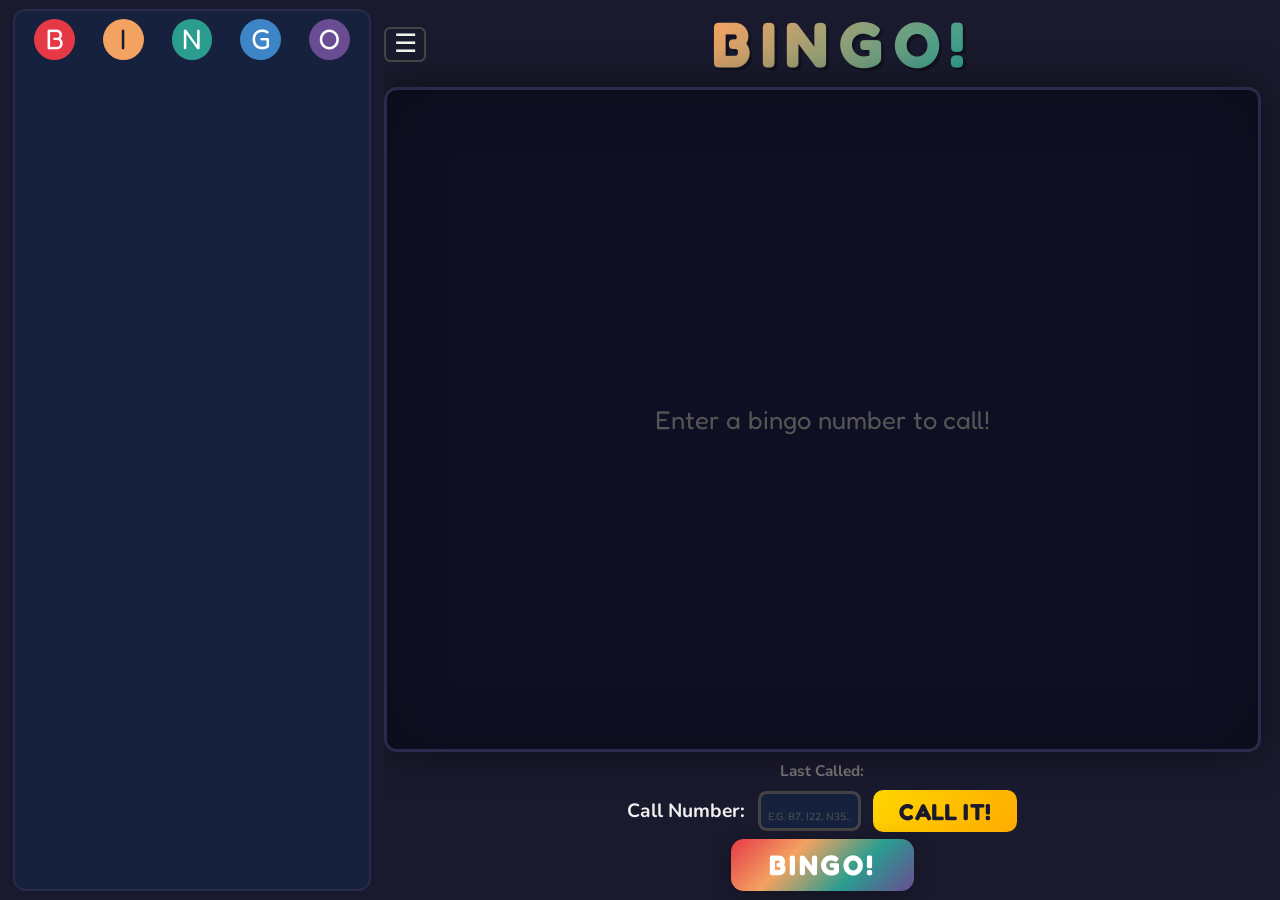
==== commit 3ceadea4: "Add hamburger menu, BINGO winner button, and celebration overlay Moved Music, New Game, and Return t" ====
--- a/bingo-caller/index.html
+++ b/bingo-caller/index.html
@@ -36,9 +36,20 @@
             </div>
         </div>
 
-        <!-- RIGHT PANEL: Title + Stage + Recent + Input + Controls -->
+        <!-- RIGHT PANEL -->
         <div class="right-panel">
-            <h1 class="title">BINGO!</h1>
+            <!-- Top bar: hamburger + title -->
+            <div class="top-bar">
+                <div class="hamburger-wrap">
+                    <button id="hamburger-btn" class="hamburger-btn" aria-label="Menu">&#9776;</button>
+                    <div id="hamburger-menu" class="hamburger-menu hidden">
+                        <button id="menu-music" class="menu-item">&#9835; Music Off</button>
+                        <button id="menu-new-game" class="menu-item">New Game</button>
+                        <a href="../word_games.html" class="menu-item">Return to Menu</a>
+                    </div>
+                </div>
+                <h1 class="title">BINGO!</h1>
+            </div>
 
             <!-- Main Stage: Video + Number Reveal -->
             <div id="stage">
@@ -46,8 +57,10 @@
                     <video id="ball-video" muted playsinline></video>
                 </div>
                 <div id="number-reveal" class="hidden">
-                    <div id="reveal-letter"></div>
-                    <div id="reveal-number"></div>
+                    <div class="reveal-ball" id="reveal-ball">
+                        <div id="reveal-letter"></div>
+                        <div id="reveal-number"></div>
+                    </div>
                 </div>
                 <div id="stage-prompt">
                     <p>Enter a bingo number to call!</p>
@@ -70,14 +83,19 @@
                 <div id="input-error" class="hidden"></div>
             </div>
 
-            <!-- Bottom controls -->
-            <div class="bottom-controls">
-                <button id="music-toggle" class="btn btn-music" title="Toggle Music">
-                    &#9835; Music Off
-                </button>
-                <button id="new-game-btn" class="btn btn-new-game" title="Start New Game">
-                    New Game
-                </button>
+            <!-- BINGO winner button -->
+            <button id="bingo-winner-btn" class="btn btn-bingo-winner">BINGO!</button>
+        </div>
+    </div>
+
+    <!-- BINGO Celebration Overlay -->
+    <div id="celebration-overlay" class="hidden">
+        <div class="confetti-container" id="confetti-container"></div>
+        <div class="celebration-content">
+            <h1 class="celebration-title">BINGO!</h1>
+            <div class="celebration-buttons">
+                <button id="celeb-new-game" class="btn btn-celeb">New Game</button>
+                <a href="../word_games.html" class="btn btn-celeb btn-celeb-menu">Return to Menu</a>
             </div>
         </div>
     </div>
--- a/bingo-caller/styles.css
+++ b/bingo-caller/styles.css
@@ -232,44 +232,54 @@
     position: absolute;
     inset: 0;
     display: flex;
+    align-items: center;
+    justify-content: center;
+    z-index: 2;
+}
+
+.reveal-ball {
+    width: 28vw;
+    height: 28vw;
+    max-width: 45vh;
+    max-height: 45vh;
+    border-radius: 50%;
+    display: flex;
     flex-direction: column;
     align-items: center;
     justify-content: center;
-    z-index: 2;
-}
+    box-shadow: 0 0 60px rgba(255,255,255,0.25);
+}
+
+.reveal-ball.bg-b { background: var(--col-b); }
+.reveal-ball.bg-i { background: var(--col-i); }
+.reveal-ball.bg-n { background: var(--col-n); }
+.reveal-ball.bg-g { background: var(--col-g); }
+.reveal-ball.bg-o { background: var(--col-o); }
 
 #reveal-letter {
     font-family: 'Fredoka One', cursive;
-    font-size: 4vw;
-    opacity: 0.8;
+    font-size: 6vw;
+    color: #fff;
     letter-spacing: 0.1em;
+    line-height: 1;
 }
 
 #reveal-number {
     font-family: 'Fredoka One', cursive;
-    font-size: 14vw;
+    font-size: 12vw;
+    color: #fff;
     line-height: 1;
-    text-shadow: 0 0 30px rgba(255,255,255,0.6), 0 0 60px rgba(255,255,255,0.3);
-}
-
-/* Reveal animation */
-#number-reveal.animate-in #reveal-letter {
-    animation: dropIn 0.5s ease-out forwards;
-}
-
-#number-reveal.animate-in #reveal-number {
-    animation: scaleReveal 0.6s ease-out 0.2s forwards;
+}
+
+/* Reveal animation — animate the whole ball */
+#number-reveal.animate-in .reveal-ball {
+    animation: ballReveal 0.6s ease-out forwards;
     opacity: 0;
 }
 
-@keyframes dropIn {
-    from { transform: translateY(-40px); opacity: 0; }
-    to   { transform: translateY(0); opacity: 0.8; }
-}
-
-@keyframes scaleReveal {
+@keyframes ballReveal {
     0%   { transform: scale(0.3); opacity: 0; }
-    70%  { transform: scale(1.15); opacity: 1; }
+    70%  { transform: scale(1.1); opacity: 1; }
     100% { transform: scale(1); opacity: 1; }
 }
 
@@ -283,7 +293,7 @@
     color: #555;
 }
 
-/* Color coding for reveal */
+/* Color coding kept for any legacy usage */
 .letter-B { color: var(--col-b); }
 .letter-I { color: var(--col-i); }
 .letter-N { color: var(--col-n); }
@@ -384,12 +394,196 @@
     font-size: 1.1vw;
 }
 
-/* ========== BOTTOM CONTROLS ========== */
-.bottom-controls {
-    display: flex;
-    justify-content: flex-end;
-    gap: 0.75vw;
+/* ========== TOP BAR (hamburger + title) ========== */
+.top-bar {
+    display: flex;
+    align-items: center;
     flex-shrink: 0;
+    position: relative;
+}
+
+.top-bar .title {
+    flex: 1;
+    text-align: center;
+}
+
+/* ========== HAMBURGER MENU ========== */
+.hamburger-wrap {
+    position: relative;
+    z-index: 50;
+}
+
+.hamburger-btn {
+    background: none;
+    border: 2px solid #444;
+    border-radius: 0.5vw;
+    color: var(--text-light);
+    font-size: 2vw;
+    padding: 0.3vh 0.6vw;
+    cursor: pointer;
+    transition: background 0.2s;
+    line-height: 1;
+}
+
+.hamburger-btn:hover {
+    background: rgba(255,255,255,0.1);
+}
+
+.hamburger-menu {
+    position: absolute;
+    top: 100%;
+    left: 0;
+    margin-top: 0.5vh;
+    background: var(--bg-card);
+    border: 2px solid #444;
+    border-radius: 0.6vw;
+    overflow: hidden;
+    min-width: 12vw;
+    box-shadow: 0 8px 30px rgba(0,0,0,0.5);
+}
+
+.menu-item {
+    display: block;
+    width: 100%;
+    padding: 1vh 1.2vw;
+    font-family: 'Nunito', sans-serif;
+    font-size: 1.1vw;
+    font-weight: 700;
+    color: var(--text-light);
+    background: none;
+    border: none;
+    text-align: left;
+    cursor: pointer;
+    text-decoration: none;
+    transition: background 0.15s;
+}
+
+.menu-item:hover {
+    background: rgba(255,255,255,0.1);
+}
+
+.menu-item.music-active {
+    color: var(--col-n);
+}
+
+/* ========== BINGO WINNER BUTTON ========== */
+.btn-bingo-winner {
+    font-family: 'Fredoka One', cursive;
+    font-size: 2.2vw;
+    padding: 1vh 3vw;
+    background: linear-gradient(135deg, var(--col-b), var(--col-i), var(--col-n), var(--col-o));
+    color: #fff;
+    border: none;
+    border-radius: 1vw;
+    cursor: pointer;
+    letter-spacing: 0.1em;
+    flex-shrink: 0;
+    align-self: center;
+    transition: transform 0.15s, box-shadow 0.15s;
+    box-shadow: 0 4px 20px rgba(0,0,0,0.3);
+}
+
+.btn-bingo-winner:hover {
+    transform: translateY(-3px) scale(1.03);
+    box-shadow: 0 8px 30px rgba(0,0,0,0.4);
+}
+
+.btn-bingo-winner:active {
+    transform: translateY(0);
+}
+
+/* ========== CELEBRATION OVERLAY ========== */
+#celebration-overlay {
+    position: fixed;
+    inset: 0;
+    background: rgba(0,0,0,0.85);
+    z-index: 200;
+    display: flex;
+    align-items: center;
+    justify-content: center;
+    overflow: hidden;
+}
+
+.celebration-content {
+    text-align: center;
+    z-index: 210;
+    position: relative;
+}
+
+.celebration-title {
+    font-family: 'Fredoka One', cursive;
+    font-size: 15vw;
+    background: linear-gradient(135deg, var(--col-b), var(--col-i), var(--col-n), var(--col-o));
+    -webkit-background-clip: text;
+    -webkit-text-fill-color: transparent;
+    background-clip: text;
+    letter-spacing: 0.1em;
+    filter: drop-shadow(4px 4px 0 rgba(0,0,0,0.5));
+    animation: celebPulse 1.5s ease-in-out infinite;
+    line-height: 1.1;
+}
+
+@keyframes celebPulse {
+    0%, 100% { transform: scale(1); }
+    50% { transform: scale(1.05); }
+}
+
+.celebration-buttons {
+    margin-top: 4vh;
+    display: flex;
+    gap: 2vw;
+    justify-content: center;
+}
+
+.btn-celeb {
+    font-family: 'Fredoka One', cursive;
+    font-size: 2vw;
+    padding: 1.5vh 3vw;
+    border: none;
+    border-radius: 1vw;
+    cursor: pointer;
+    color: #fff;
+    background: var(--col-b);
+    text-decoration: none;
+    display: inline-block;
+    transition: transform 0.15s;
+}
+
+.btn-celeb:hover {
+    transform: translateY(-3px);
+}
+
+.btn-celeb-menu {
+    background: #555;
+}
+
+/* ========== CONFETTI ========== */
+.confetti-container {
+    position: absolute;
+    inset: 0;
+    overflow: hidden;
+    pointer-events: none;
+    z-index: 205;
+}
+
+.confetti-piece {
+    position: absolute;
+    top: -5%;
+    width: 1vw;
+    height: 1vw;
+    opacity: 0.9;
+    animation: confettiFall linear forwards;
+}
+
+@keyframes confettiFall {
+    0% {
+        transform: translateY(0) rotate(0deg) scale(1);
+        opacity: 1;
+    }
+    100% {
+        transform: translateY(110vh) rotate(720deg) scale(0.5);
+        opacity: 0.3;
+    }
 }
 
 /* ========== NEW GAME MODAL ========== */
